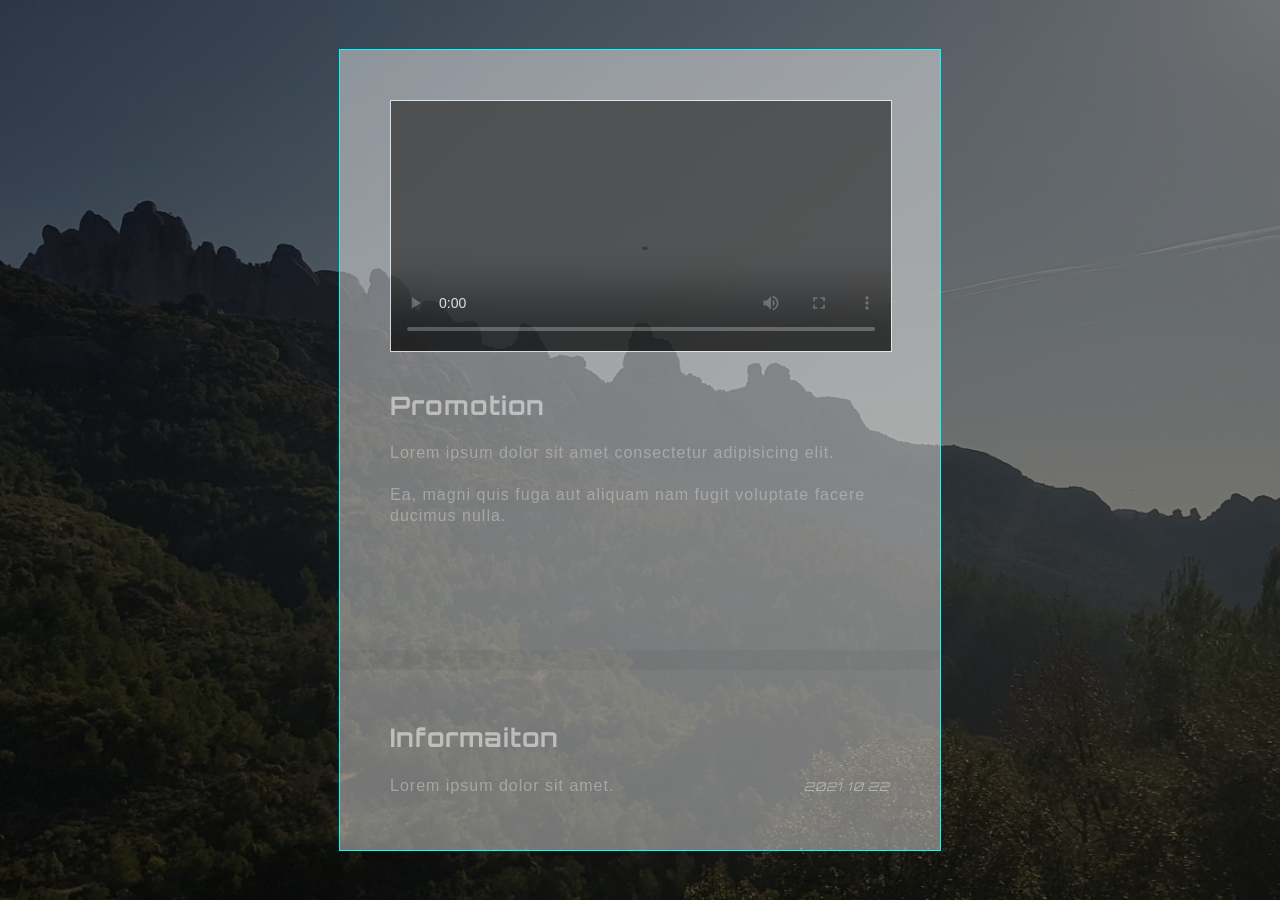
==== index.html @ ab42da16 "4번째 컨텐츠 박스 적용" ====
<!DOCTYPE html>
<html lang="en">
  <head>
    <meta charset="UTF-8" />
    <meta http-equiv="X-UA-Compatible" content="IE=edge" />
    <meta name="viewport" content="width=device-width, initial-scale=1.0" />
    <title>파노라마 웹 페이지</title>
    <link rel="shortcut icon" href="./images/favicon.png" type="image/x-icon" />
    <link
      rel="stylesheet"
      href="https://pro.fontawesome.com/releases/v5.10.0/css/all.css"
      integrity="sha384-AYmEC3Yw5cVb3ZcuHtOA93w35dYTsvhLPVnYs9eStHfGJvOvKxVfELGroGkvsg+p"
      crossorigin="anonymous"
    />
    <link rel="stylesheet" href="css/style.css" />
    <script defer src="js/ie.js"></script>
    <script src="js/main.js"></script>
  </head>
  <body>
    <section>
      <main class="wrap">
        <!-- <video src="images/bg.mp4" loop autoplay muted></video> -->
        <img src="images/bg.jpg" alt="자연이미지(산)">
        <section id="circle">
          <article class="face1">
            <h1>Co Company</h1>
            <div class="inner">
              <div>
                <p><i class="fab fa-android"></i></p>
                <h2>Android</h2>
              </div>
              <div>
                <p><i class="fab fa-apple"></i></p>
                <h2>Apple</h2>
              </div>
              <div>
                <p><i class="fab fa-github"></i></p>
                <h2>Github</h2>
              </div>
              <div>
                <p><i class="fab fa-facebook-square"></i></p>
                <h2>Facebook</h2>
              </div>
              <div>
                <p><i class="fab fa-youtube"></i></p>
                <h2>Youtube</h2>
              </div>
              <div>
                <p><i class="fab fa-google-play"></i></p>
                <h2>Google</h2>
              </div>
            </div>
          </article>
          <article class="face2">
            <h1>What's New</h1>
            <div class="inner">
              <div>
                <h2>News &amp; Articles</h2>
                <img src="images/food.jpg" alt="음식">
                <h3>What is Lorem Ipsum?</h3>
                <p>Lorem ipsum dolor, sit amet consectetur adipisicing elit. <br>
                  Porro culpa iure veniam? <br><br>
                  Aut illo voluptatum harum quidem distinctio perferendis ex in illum vel ea vitae facilis, consequuntur amet eaque eius.</p>
              </div>
            </div>
          </article>
          <article class="face3">
            <h1>Members</h1>
            <div class="inner">
              <div>
                <div class="pic"></div>
                <div class="con">
                  <h2>Member Informaiton1</h2>
                  <p>Lorem ipsum dolor sit amet consectetur adipisicing elit. Temporibus facilis necessitatibus rem atque.</p>
                  <span>2021-03-10</span>
                </div>
              </div>
              <div>
                <div class="pic"></div>
                <div class="con">
                  <h2>Member Informaiton2</h2>
                  <p>Lorem ipsum dolor sit amet consectetur adipisicing elit. Temporibus facilis necessitatibus rem atque.</p>
                  <span>2021-06-07</span>
                </div>
              </div>
              <div>
                <div class="pic"></div>
                <div class="con">
                  <h2>Member Informaiton3</h2>
                  <p>Lorem ipsum dolor sit amet consectetur adipisicing elit. Temporibus facilis necessitatibus rem atque.</p>
                  <span>2021-10-04</span>
                </div>
              </div>
            </div>
          </article>
          <article class="face4">
            <h1>Advertisement</h1>
            <div class="inner">
              <div>
                <video src="images/sea.mp4" autoplay loop controls></video>
                <h2>Promotion</h2>
                <p>Lorem ipsum dolor sit amet consectetur adipisicing elit. <br><br>
                  Ea, magni quis fuga aut aliquam nam fugit voluptate facere ducimus nulla.</p>
              </div>
              <div>
                <h2>Informaiton</h2>
                <p>Lorem ipsum dolor sit amet.</p><em>2021.10.22</em>
              </div>
            </div>
          </article>
          <article class="face5">
            <h1>Joseph</h1>
            <div class="inner">
              <div></div>
            </div>
          </article>
          <article class="face6">
            <h1>Services</h1>
            <div class="inner">
              <div></div>
            </div>
          </article>
          <article class="face7">
            <h1>Promotion</h1>
            <div class="inner">
              <div></div>
            </div>
          </article>
          <article class="face8">
            <h1>Temperature</h1>
            <div class="inner">
              <div></div>
            </div>
          </article>
        </section>
      </main>
  </body>
</html>
---- css/style.css ----
@charset "utf-8";
@import url('https://fonts.googleapis.com/css2?family=Orbitron:wght@400;700&display=swap');
/* CSS 초기화 */
* {
  margin: 0px;
  padding: 0px;
}

ul,
ol {
  list-style: none;
}

a {
  outline: 0;
  text-decoration: none;
}

img {
  border: 0;
}

body {
  font: 17px/1.4 'orbitron';
  letter-spacing: 1px;
  color: #ddd;
  background: #000;
}

.wrap {
  position: fixed;
  width: 100%;
  height: 100%;
  perspective: 1300;
}

/* .wrap > video 대신 이미지 사용  */
.wrap > img {
  width: 100%;
  height: 100%;
  object-fit: cover;
  position: fixed;
  opacity: 0.5;
}

.wrap #circle {
  width: 600px;
  height: 800px;
  position: absolute;
  top: 50%;
  left: 50%;
  transform: translate(-50%, -50%);
  border: 1px solid aqua;
}

.wrap #circle article {
  width: 100%;
  height: 100%;
  position: absolute;
  top: 0;
  left: 0;
  background: rgba(255, 255, 255, 0.4);
}

.wrap #circle article {
  width: 100%;
  height: 100%;
  position: absolute;
  top: 0px;
  left: 0px;
  display: none;
}
.wrap #circle article h1 {
  position: absolute;
  left: 0px;
  top: 0px;
  font-size: 30px;
  opacity: 0;
  transition: all 0.5s;
}

/* article hover 시 제목이 위로서서히 나타남 */
.wrap #circle article:hover h1 {
  top: -60px;
  opacity: 1;
}
.wrap #circle article .inner {
  width: 100%;
  height: 100%;
}
.wrap #circle article .inner > div {
  width: 100%;
  height: 100%;
  border: 1px solidrgba(255, 255, 255, 0.5);
  box-sizing: border-box;
  background: rgba(255, 255, 255, 0.06);
  padding: 50px;
  position: relative;
  opacity: 0.7;
  overflow: hidden;
  cursor: pointer;
  transition: all 0.5s;
}
/* hover 시 div박스 약간 진하게 활성화 및 확대 */
.wrap #circle article .inner > div:hover {
  background: rgba(255, 255, 255, 0.15);
  transform: scale(1.03);
  opacity: 1;
}

/* 공통 */
.wrap #circle article .inner > div:hover i {
  color: lightcyan;
  text-shadow: 0 0 10px aqua;
  transform: scale(1.2);
  transition: all 0.5s;
}

/* 1번째 컨텐츠 박스 설정 */
/* .wrap #circle .face1 {
  display: block;
} */
.wrap #circle .face1 .inner > div {
  width: 290px;
  height: 254px;
  float: left;
  margin-bottom: 20px;
  text-align: center;
}
.wrap #circle .face1 .inner > div p i {
  font-size: 100px;
  transition: all 0.5s;
  opacity: 0.7;
}
.wrap #circle .face1 .inner > div h2 {
  margin-top: 20px;
  letter-spacing: 2px;
  transition: all 0.5s;
}
.wrap #circle .face1 .inner > div:nth-of-type(odd) {
  margin-right: 20px;
}
.wrap #circle article .inner > div:hover h2 {
  color: lightcyan;
  text-shadow: 0 0 10px aqua;
}

/* 2번째 컨텐츠 박스 설정 */
/* .wrap #circle .face2 {
  display: block;
} */
.wrap #circle .face2 .inner > div {
  width: 100%;
  height: 100%;
}
.wrap #circle .face2 .inner > div img {
  width: 100%;
  margin-top: 30px;
  margin-bottom: 40px;
}
.wrap #circle .face2 .inner > div h3 {
  color: #fff;
  margin-bottom: 20px;
}
.wrap #circle .face2 .inner > div p {
  font: 18px/1.3 'arial';
  color: #ccc;
}

/* 3번째 컨텐츠 박스 설정 */
/* .wrap #circle .face3 {
  display: block;
} */
.wrap #circle .face3 .inner > div {
  width: 100%;
  height: 253px;
  margin-bottom: 20px;
}
.wrap #circle .face3 .inner > div .pic {
  width: 120px;
  height: 120px;
  background-repeat: no-repeat;
  background-position: center top;
  overflow: hidden;
  border-radius: 50%;
  border: 1px solid #fff;
  float: left;
  position: relative;
  top: 15px;
  background-size: cover;
}
/* 배경으로 프로필 이미지 처리 */
.wrap #circle .face3 .inner > div:nth-of-type(1) .pic {
  background-image: url(../images/member1.jpg);
}
.wrap #circle .face3 .inner > div:nth-of-type(2) .pic {
  background-image: url(../images/member2.jpg);
}
.wrap #circle .face3 .inner > div:nth-of-type(3) .pic {
  background-image: url(../images/member3.jpg);
}
.wrap #circle .face3 .inner > div .con {
  width: 340px;
  float: right;
}
.wrap #circle .face3 .inner > div .con h2 {
  color: #fff;
}
.wrap #circle .face3 .inner > div .con p {
  font: 18px/1.3 'arial';
  color: #ddd;
  margin-top: 20px;
}
.wrap #circle .face3 .inner > div .con span {
  position: absolute;
  bottom: 50px;
  right: 50px;
  font: 12px/1 'orbitron';
  color: aqua;
  opacity: 0.5;
}

/* 4번째 컨텐츠 박스 설정 */
.wrap #circle .face4 {
  display: block;
}
.wrap #circle .face4 .inner > div p {
  font: 16px/1.3 'arial';
  color: #bbb;
  margin-top: 20px;
}
.wrap #circle .face4 .inner > div:nth-of-type(1) {
  width: 100%;
  height: 600px;
  margin-bottom: 20px;
}
.wrap #circle .face4 .inner > div:nth-of-type(1) video {
  width: 100%;
  border: 1px solid #fff;
  margin-bottom: 30px;
}
.wrap #circle .face4 .inner > div:nth-of-type(2) {
  width: 100%;
  height: 180px;
}
.wrap #circle .face4 .inner > div:nth-of-type(2) p {
  float: left;
}
.wrap #circle .face4 .inner > div:nth-of-type(2) em {
  float: right;
  font-size: 12px;
  color: #ccc;
  margin-top: 23px;
}
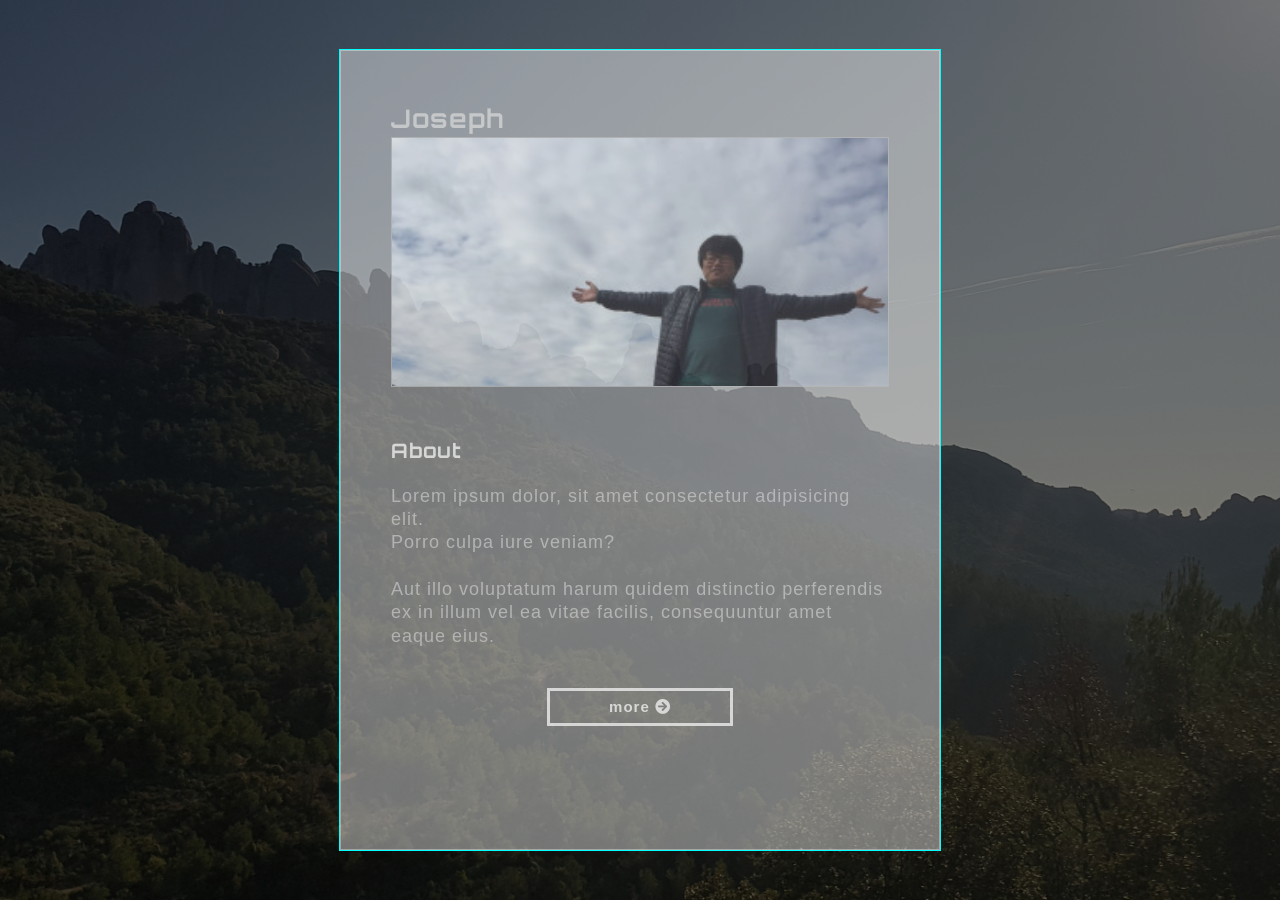
==== commit c6fc0938: "5번째 컨텐츠 박스 적용" ====
--- a/index.html
+++ b/index.html
@@ -111,7 +111,15 @@
           <article class="face5">
             <h1>Joseph</h1>
             <div class="inner">
-              <div></div>
+              <div>
+                <h2>Joseph</h2>
+                <div class="pic"></div>
+                <h3>About</h3>
+                <p>Lorem ipsum dolor, sit amet consectetur adipisicing elit. <br>
+                  Porro culpa iure veniam? <br><br>
+                  Aut illo voluptatum harum quidem distinctio perferendis ex in illum vel ea vitae facilis, consequuntur amet eaque eius.</p>
+                  <a href="#">more <i class="fas fa-arrow-circle-right"></i></a>
+              </div>
             </div>
           </article>
           <article class="face6">
--- a/css/style.css
+++ b/css/style.css
@@ -91,7 +91,7 @@
 .wrap #circle article .inner > div {
   width: 100%;
   height: 100%;
-  border: 1px solidrgba(255, 255, 255, 0.5);
+  border: 1px solid rgba(255, 255, 255, 0.5);
   box-sizing: border-box;
   background: rgba(255, 255, 255, 0.06);
   padding: 50px;
@@ -221,9 +221,9 @@
 }
 
 /* 4번째 컨텐츠 박스 설정 */
-.wrap #circle .face4 {
-  display: block;
-}
+/* .wrap #circle .face4 {
+  display: block;
+} */
 .wrap #circle .face4 .inner > div p {
   font: 16px/1.3 'arial';
   color: #bbb;
@@ -252,3 +252,52 @@
   color: #ccc;
   margin-top: 23px;
 }
+
+/* 5번째 컨텐츠 박스 설정 */
+.wrap #circle .face5 {
+  display: block;
+}
+.wrap #circle .face5 .inner > div {
+  width: 100%;
+  height: 100%;
+}
+.wrap #circle .face5 .inner > div img {
+  margin-bottom: 40px;
+}
+.wrap #circle .face5 .inner div .pic {
+  width: 100%;
+  height: 250px;
+  border: 1px solid #bbb;
+  box-sizing: border-box;
+  background: rgba(0, 0, 0, 0.3) url(../images/aboutMe.jpg) no-repeat top
+    center/cover;
+  margin-bottom: 50px;
+}
+.wrap #circle .face5 .inner > div h3 {
+  color: #fff;
+  margin-bottom: 20px;
+}
+.wrap #circle .face5 .inner > div p {
+  font: 18px/1.3 'arial';
+  color: #ccc;
+}
+.wrap #circle .face5 .inner > div a {
+  display: block;
+  width: 180px;
+  height: 32px;
+  margin: 40px auto 20px;
+  font-weight: bold;
+  font-size: 15px;
+  font-family: 'arial';
+  color: #fff;
+  line-height: 32px;
+  text-align: center;
+  border: 3px solid #fff;
+}
+.wrap #circle .face5 .inner > div:hover a {
+  color: lightcyan;
+  text-shadow: 0 0 10px aqua;
+  transform: scale(1.2);
+  transition: all 0.5s;
+  border: 3px solid lightcyan;
+}
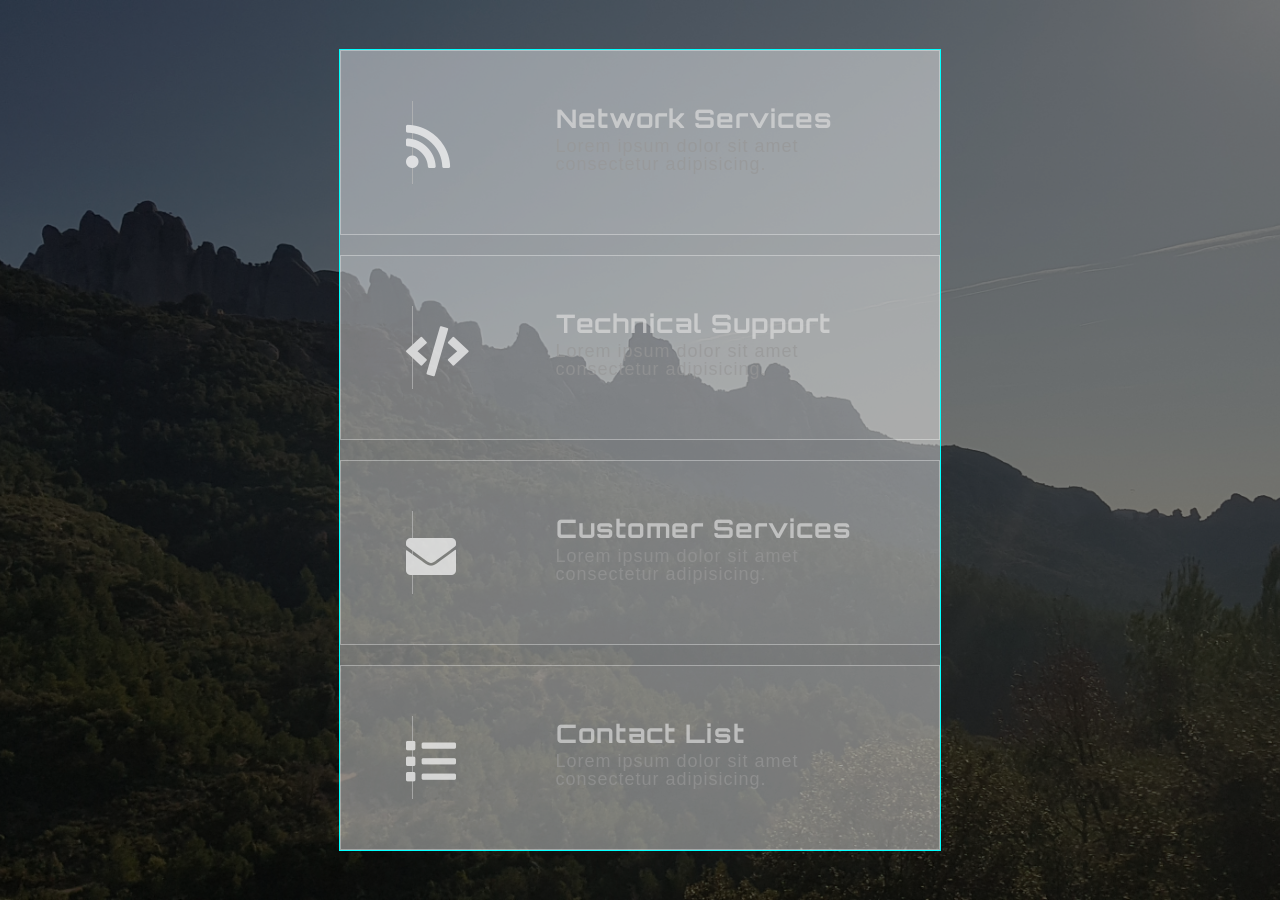
==== commit f086c1c8: "6번째 컨텐츠 박스 적용" ====
--- a/index.html
+++ b/index.html
@@ -125,7 +125,34 @@
           <article class="face6">
             <h1>Services</h1>
             <div class="inner">
-              <div></div>
+              <div>
+                <i class="fas fa-rss"></i>
+                <div class="con">
+                  <h2>Network Services</h2>
+                  <p>Lorem ipsum dolor sit amet consectetur adipisicing.</p>
+                </div>
+              </div>
+              <div>
+                <i class="fas fa-code"></i>
+                <div class="con">
+                  <h2>Technical Support</h2>
+                  <p>Lorem ipsum dolor sit amet consectetur adipisicing.</p>
+                </div>
+              </div>
+              <div>
+                <i class="fas fa-envelope"></i>
+                <div class="con">
+                  <h2>Customer Services</h2>
+                  <p>Lorem ipsum dolor sit amet consectetur adipisicing.</p>
+                </div>
+              </div>
+              <div>
+                <i class="fas fa-list"></i>
+                <div class="con">
+                  <h2>Contact List</h2>
+                  <p>Lorem ipsum dolor sit amet consectetur adipisicing.</p>
+                </div>
+              </div>
             </div>
           </article>
           <article class="face7">
--- a/css/style.css
+++ b/css/style.css
@@ -254,9 +254,9 @@
 }
 
 /* 5번째 컨텐츠 박스 설정 */
-.wrap #circle .face5 {
-  display: block;
-}
+/* .wrap #circle .face5 {
+  display: block;
+} */
 .wrap #circle .face5 .inner > div {
   width: 100%;
   height: 100%;
@@ -301,3 +301,37 @@
   transition: all 0.5s;
   border: 3px solid lightcyan;
 }
+
+/* 6번째 컨텐츠 박스 설정 */
+.wrap #circle .face6 {
+  display: block;
+}
+.wrap #circle .face6 .inner > div {
+  width: 100%;
+  height: 185px;
+  margin-bottom: 20px;
+}
+.wrap #circle .face6 .inner > div i {
+  width: 22px;
+  height: 100%;
+  border-right: 1px solid #bbb;
+  float: left;
+  font-size: 50px;
+  color: #fff;
+  position: relative;
+  text-align: left;
+  line-height: 90px;
+  box-sizing: border-box;
+  padding-left: 15px;
+}
+.wrap #circle .face6 .inner > div .con {
+  width: 75%;
+  height: 100%;
+  box-sizing: border-box;
+  padding-left: 40px;
+  float: right;
+}
+.wrap #circle .face6 .inner > div .con p {
+  font: 18px/1 'arial';
+  color: #999;
+}
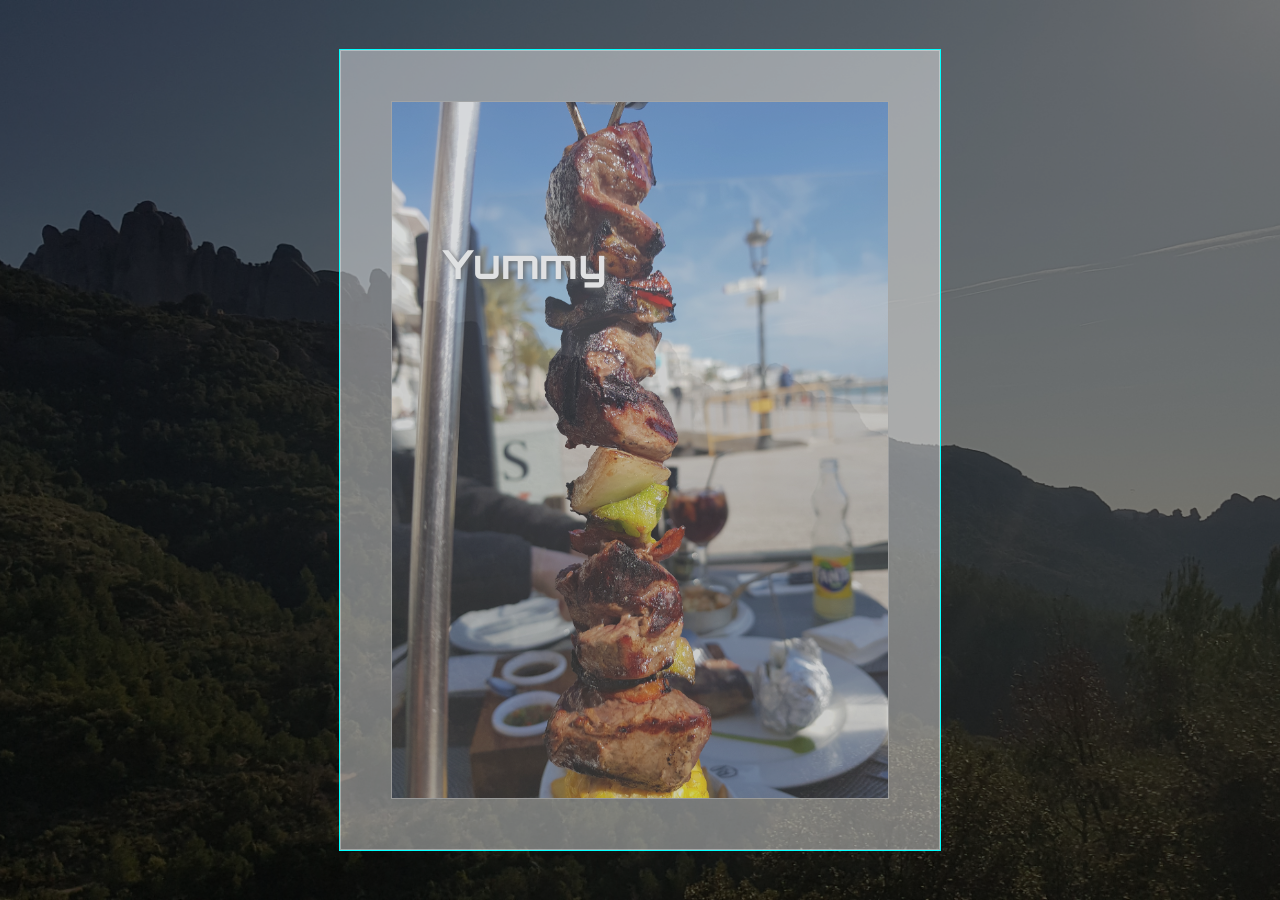
==== commit a2fa18eb: "7번째 컨텐츠 박스 적용" ====
--- a/index.html
+++ b/index.html
@@ -158,7 +158,13 @@
           <article class="face7">
             <h1>Promotion</h1>
             <div class="inner">
-              <div></div>
+              <div>
+                <div>
+                  <!-- <video src"img/loop.mp4" autoplay loop muted></video> -->
+                  <img src="images/promotion.jpg" alt="음식">
+                  <h2>Yummy</h2>
+                </div>
+              </div>
             </div>
           </article>
           <article class="face8">
--- a/css/style.css
+++ b/css/style.css
@@ -303,9 +303,9 @@
 }
 
 /* 6번째 컨텐츠 박스 설정 */
-.wrap #circle .face6 {
-  display: block;
-}
+/* .wrap #circle .face6 {
+  display: block;
+} */
 .wrap #circle .face6 .inner > div {
   width: 100%;
   height: 185px;
@@ -335,3 +335,37 @@
   font: 18px/1 'arial';
   color: #999;
 }
+/* 7번째 컨텐츠 박스 설정 */
+.wrap #circle .face7 {
+  display: block;
+}
+.wrap #circle .face7 .inner > div {
+  width: 100%;
+  height: 100%;
+}
+.wrap #circle .face7 .inner > div > div {
+  width: 100%;
+  height: 100%;
+  position: relative;
+  overflow: hidden;
+  border: 1px solid #aaa;
+  box-sizing: border-box;
+}
+/* .wrap #circle .face7 .inner > div > div video 대신 img 사용 */
+.wrap #circle .face7 .inner > div > div img {
+  width: 100%;
+  height: 100%;
+  object-fit: cover;
+  opacity: 0.9;
+}
+.wrap #circle .face7 .inner > div > div h2 {
+  position: absolute;
+  top: 140px;
+  left: 50px;
+  font-size: 40px;
+  color: #fff;
+  text-align: left;
+  line-height: 1.1;
+  text-shadow: 2px 2px 5px #555;
+  z-index: 2;
+}
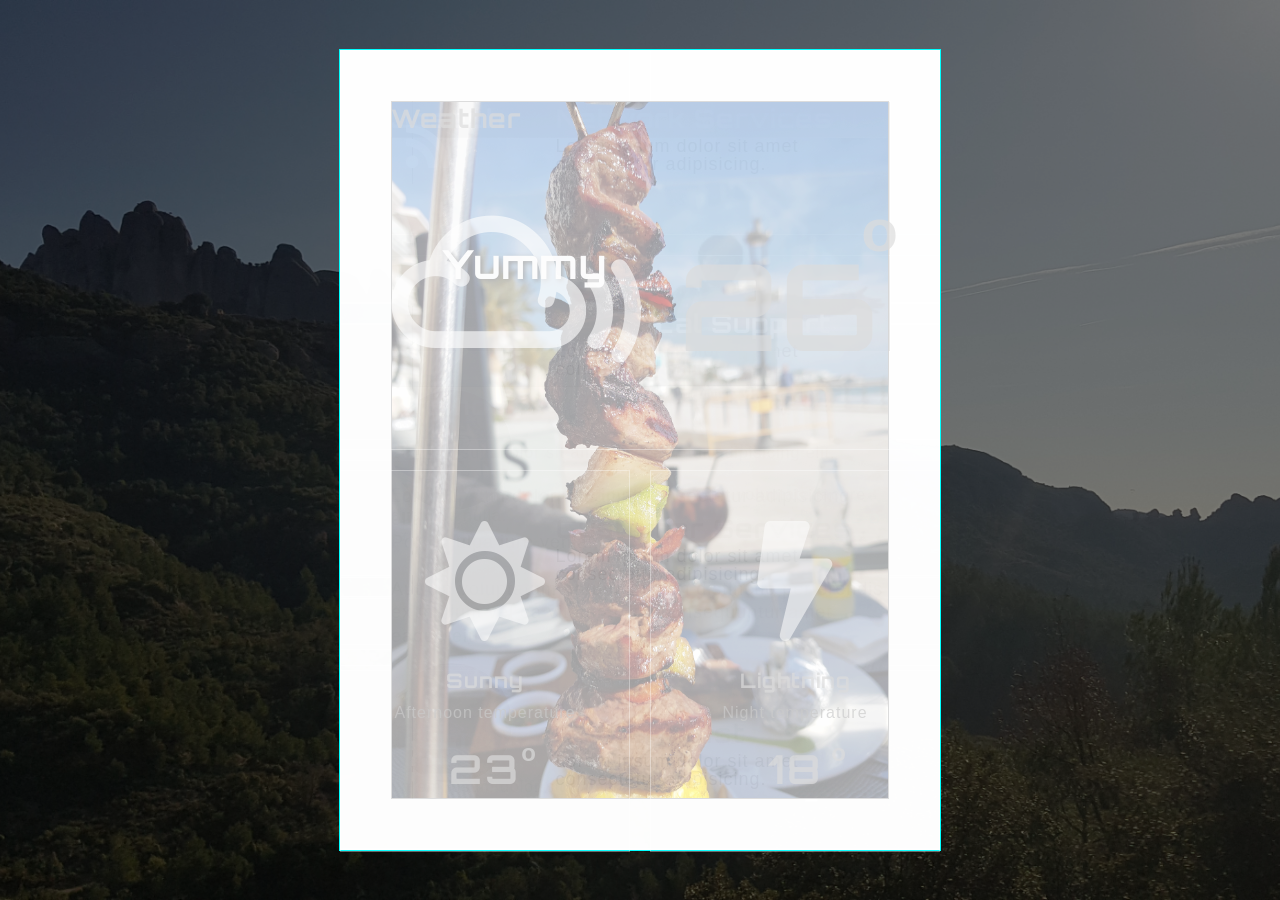
==== commit b8cf8431: "8번째 컨텐츠 박스 적용" ====
--- a/index.html
+++ b/index.html
@@ -170,7 +170,23 @@
           <article class="face8">
             <h1>Temperature</h1>
             <div class="inner">
-              <div></div>
+              <div>
+                <h2>Weather</h2>
+                <i class="fab fa-mixcloud"></i>
+                <span>26<em>o</em></span>
+              </div>
+              <div>
+                <i class="fas fa-sun"></i>
+                <h3>Sunny</h3>
+                <p>Afternoon temperature</p>
+                <h4>23<b>o</b></h4>
+              </div>
+              <div>
+                <i class="fas fa-bolt"></i>
+                <h3>Lightning</h3>
+                <p>Night temperature</p>
+                <h4>18<b>o</b></h4>
+              </div>
             </div>
           </article>
         </section>
--- a/css/style.css
+++ b/css/style.css
@@ -68,7 +68,6 @@
   position: absolute;
   top: 0px;
   left: 0px;
-  display: none;
 }
 .wrap #circle article h1 {
   position: absolute;
@@ -336,9 +335,9 @@
   color: #999;
 }
 /* 7번째 컨텐츠 박스 설정 */
-.wrap #circle .face7 {
-  display: block;
-}
+/* .wrap #circle .face7 {
+  display: block;
+} */
 .wrap #circle .face7 .inner > div {
   width: 100%;
   height: 100%;
@@ -369,3 +368,104 @@
   text-shadow: 2px 2px 5px #555;
   z-index: 2;
 }
+
+/* 8번째 컨텐츠 박스 설정 */
+/* .wrap #circle .face8 {
+  display: block;
+} */
+/* 8번째 첫번째 박스 */
+.wrap #circle .face8 .inner > div:nth-of-type(1) {
+  width: 100%;
+  height: 400px;
+  margin-bottom: 20px;
+}
+.wrap #circle .face8 .inner > div:nth-of-type(1) i {
+  color: #fff;
+  font-size: 200px;
+  position: absolute;
+  bottom: 60px;
+  left: 50px;
+  opacity: 0.9;
+}
+.wrap #circle .face8 .inner > div:nth-of-type(1) span {
+  font-weight: bold;
+  font-size: 120px;
+  position: absolute;
+  bottom: 60px;
+  right: 60px;
+}
+.wrap #circle .face8 .inner > div:nth-of-type(1) span em {
+  font: bold normal 60px/1 'arial';
+  position: absolute;
+  right: -20px;
+  top: -20px;
+}
+/* 8번째 두번째 박스 */
+.wrap #circle .face8 .inner > div:nth-of-type(2) {
+  width: 290px;
+  height: 380px;
+  margin-right: 20px;
+  float: left;
+  text-align: center;
+}
+.wrap #circle .face8 .inner > div:nth-of-type(2) i {
+  font-size: 120px;
+  color: #fff;
+  opacity: 0.8;
+}
+.wrap #circle .face8 .inner > div:nth-of-type(2) h3 {
+  margin-top: 30px;
+  margin-bottom: 14px;
+  font: bold 20px/1 'orbitron';
+}
+.wrap #circle .face8 .inner > div:nth-of-type(2) p {
+  font: 16px/1 'arial';
+  color: #ccc;
+}
+.wrap #circle .face8 .inner > div:nth-of-type(2) h4 {
+  font-size: 40px;
+  margin-top: 20px;
+  letter-spacing: 3px;
+  position: relative;
+}
+.wrap #circle .face8 .inner > div:nth-of-type(2) h4 b {
+  font: bold 24px/1 'arial';
+  color: #ddd;
+  position: absolute;
+  top: 0;
+  right: 40px;
+}
+/* 8번째 세번째 박스 */
+.wrap #circle .face8 .inner > div:nth-of-type(3) {
+  width: 290px;
+  height: 380px;
+  float: left;
+  text-align: center;
+}
+.wrap #circle .face8 .inner > div:nth-of-type(3) i {
+  font-size: 120px;
+  color: #fff;
+  opacity: 0.8;
+}
+.wrap #circle .face8 .inner > div:nth-of-type(3) h3 {
+  margin-top: 30px;
+  margin-bottom: 14px;
+  font: bold 20px/1 'orbitron';
+}
+.wrap #circle .face8 .inner > div:nth-of-type(3) p {
+  font: 16px/1 'arial';
+  color: #ccc;
+}
+.wrap #circle .face8 .inner > div:nth-of-type(3) h4 {
+  font-size: 40px;
+  margin-top: 20px;
+  letter-spacing: 3px;
+  position: relative;
+}
+.wrap #circle .face8 .inner > div:nth-of-type(3) h4 b {
+  font: bold 24px/1 'arial';
+  color: #ddd;
+  position: absolute;
+  top: 0;
+  right: 40px;
+}
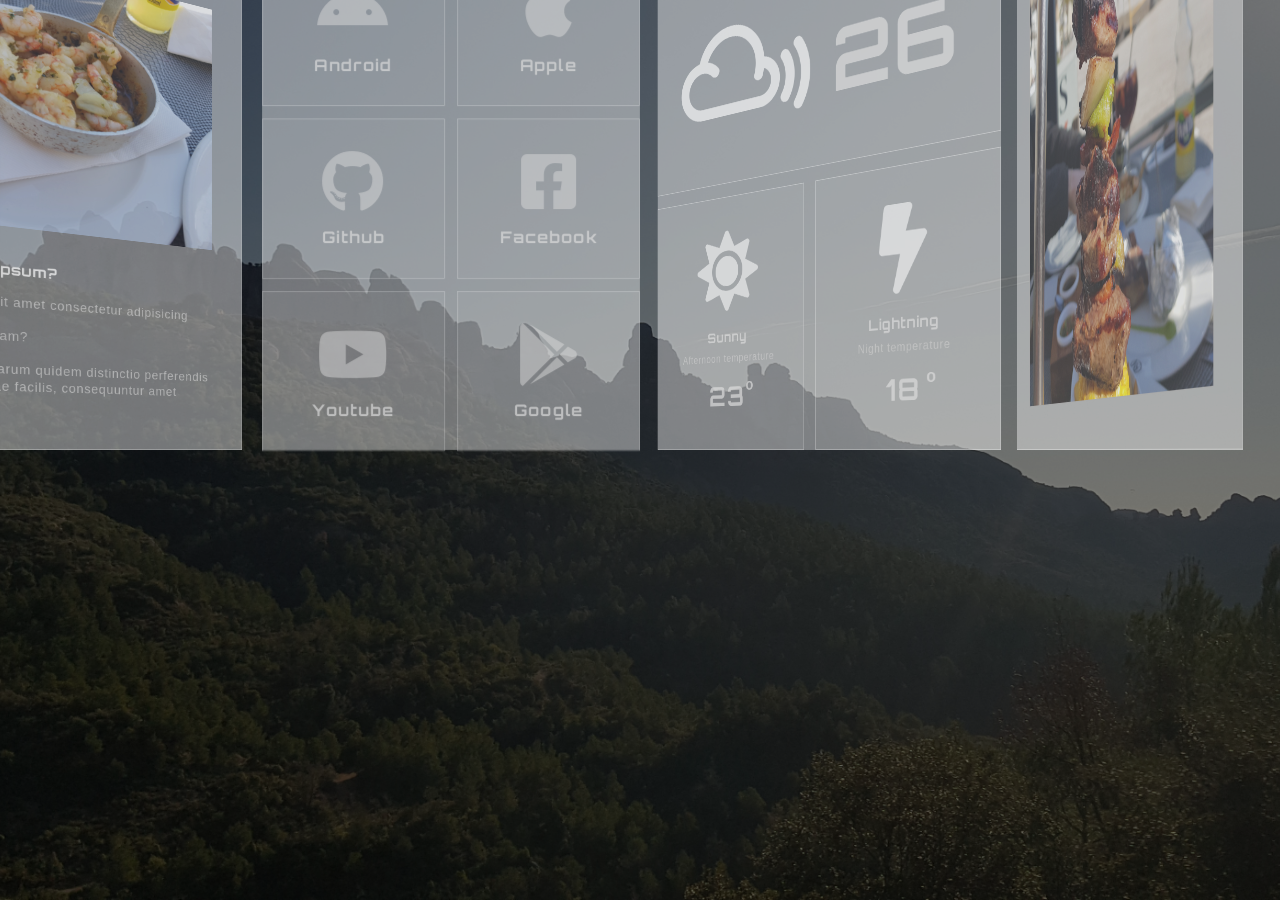
==== commit de89085a: "파노라마뷰 마우스 이벤트 제어" ====
--- a/index.html
+++ b/index.html
@@ -14,7 +14,7 @@
     />
     <link rel="stylesheet" href="css/style.css" />
     <script defer src="js/ie.js"></script>
-    <script src="js/main.js"></script>
+    <script defer src="js/main.js"></script>
   </head>
   <body>
     <section>
--- a/css/style.css
+++ b/css/style.css
@@ -31,7 +31,7 @@
   position: fixed;
   width: 100%;
   height: 100%;
-  perspective: 1300;
+  perspective: 1300px;
 }
 
 /* .wrap > video 대신 이미지 사용  */
@@ -50,7 +50,7 @@
   top: 50%;
   left: 50%;
   transform: translate(-50%, -50%);
-  border: 1px solid aqua;
+  /* border: 1px solid aqua; */
 }
 
 .wrap #circle article {
@@ -68,6 +68,7 @@
   position: absolute;
   top: 0px;
   left: 0px;
+  backface-visibility: hidden; /* 반대쪽인 뒷면을 숨김 처리 */
 }
 .wrap #circle article h1 {
   position: absolute;
@@ -469,3 +470,49 @@
   top: 0;
   right: 40px;
 }
+
+/* 3D 형태로 컨텐츠 박스 영역 배치 */
+.face1 {
+  transform: rotateY(0deg) translateZ(-764px);
+}
+.face2 {
+  transform: rotateY(45deg) translateZ(-764px);
+}
+.face3 {
+  transform: rotateY(90deg) translateZ(-764px);
+}
+.face4 {
+  transform: rotateY(135deg) translateZ(-764px);
+}
+.face5 {
+  transform: rotateY(180deg) translateZ(-764px);
+}
+.face6 {
+  transform: rotateY(225deg) translateZ(-764px);
+}
+.face7 {
+  transform: rotateY(270deg) translateZ(-764px);
+}
+.face8 {
+  transform: rotateY(315deg) translateZ(-764px);
+}
+
+@keyframes ani {
+  0% {
+    transform: rotateY(0deg);
+  }
+  100% {
+    transform: rotateY(360deg);
+  }
+}
+.wrap #circle {
+  width: 600px;
+  height: 800px;
+  position: absolute;
+  top: 50%;
+  left: 50%;
+  margin-top: -400px;
+  margin-left: -300px;
+  transform-style: preserve-3d;
+  animation: ani linear 30s infinite;
+}
